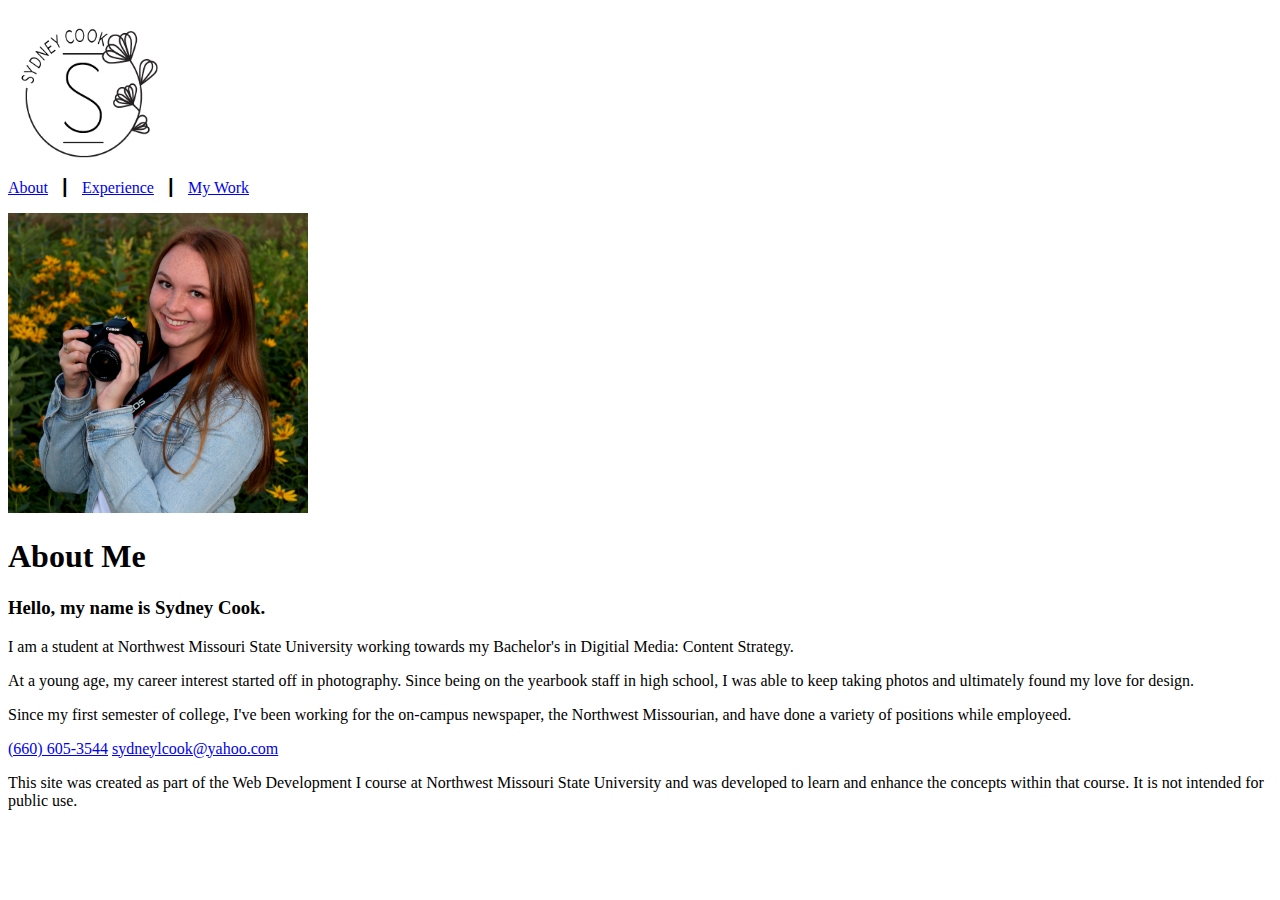
==== index.html @ 8c3eaa18 "Update index.html" ====
<!DOCTYPE html>
<html lang="en">
<head>
    <title>Sydney Cook</title>
    <meta charset="utf-8">
</head>
<body>
    <div id="container">
<!-- Use the header area for the website name or logo -->   
    <header>
    
    </header>
    
<!-- Use the nav area to add hyperlinks to other pages within the website -->   
    <nav> 
        <a href="index.html"><img src="images/web%20project%20logo.png" alt="sydney cook logo with name and flowers in circle shape" height="150" width="150"></a>
        <p><a href="index.html">About</a> &nbsp; &#9475; &nbsp;
        <a href="experience.html">Experience</a> &nbsp; &#9475; &nbsp;
        <a href="my%20work.html">My Work</a></p>
    </nav>
    
<!-- Use the main area to add the main content of the webpage -->       
    <main>
        <div id="about me">
            <img src="images/sydneywithcamera.jpg" alt="Sydney Cook holding a camera" height="300" width="300">
            <h1>About Me</h1>
            <h3>Hello, my name is Sydney Cook.</h3>
            <p>I am a student at Northwest Missouri State University working towards my Bachelor's in Digitial Media: Content Strategy.</p>
            <p>At a young age, my career interest started off in photography. Since being on the yearbook staff in high school, I was able to keep taking photos and ultimately found my love for design.</p>
            <p>Since my first semester of college, I've been working for the on-campus newspaper, the Northwest Missourian, and have done a variety of positions while employeed.</p>
        </div>
    </main>
    
<!-- Use the footer area to add webpage footer content -->   
    <footer>
        <a href="tel:6606053544">(660) 605-3544</a>
        <a href="mailto:sydneylcook@yahoo.com">sydneylcook@yahoo.com</a>
        <p>This site was created as part of the Web Development I course at Northwest Missouri State University and was developed to learn and enhance the concepts within that course. It is not intended for public use.</p>
    </footer>
    </div>
</body>
</html>
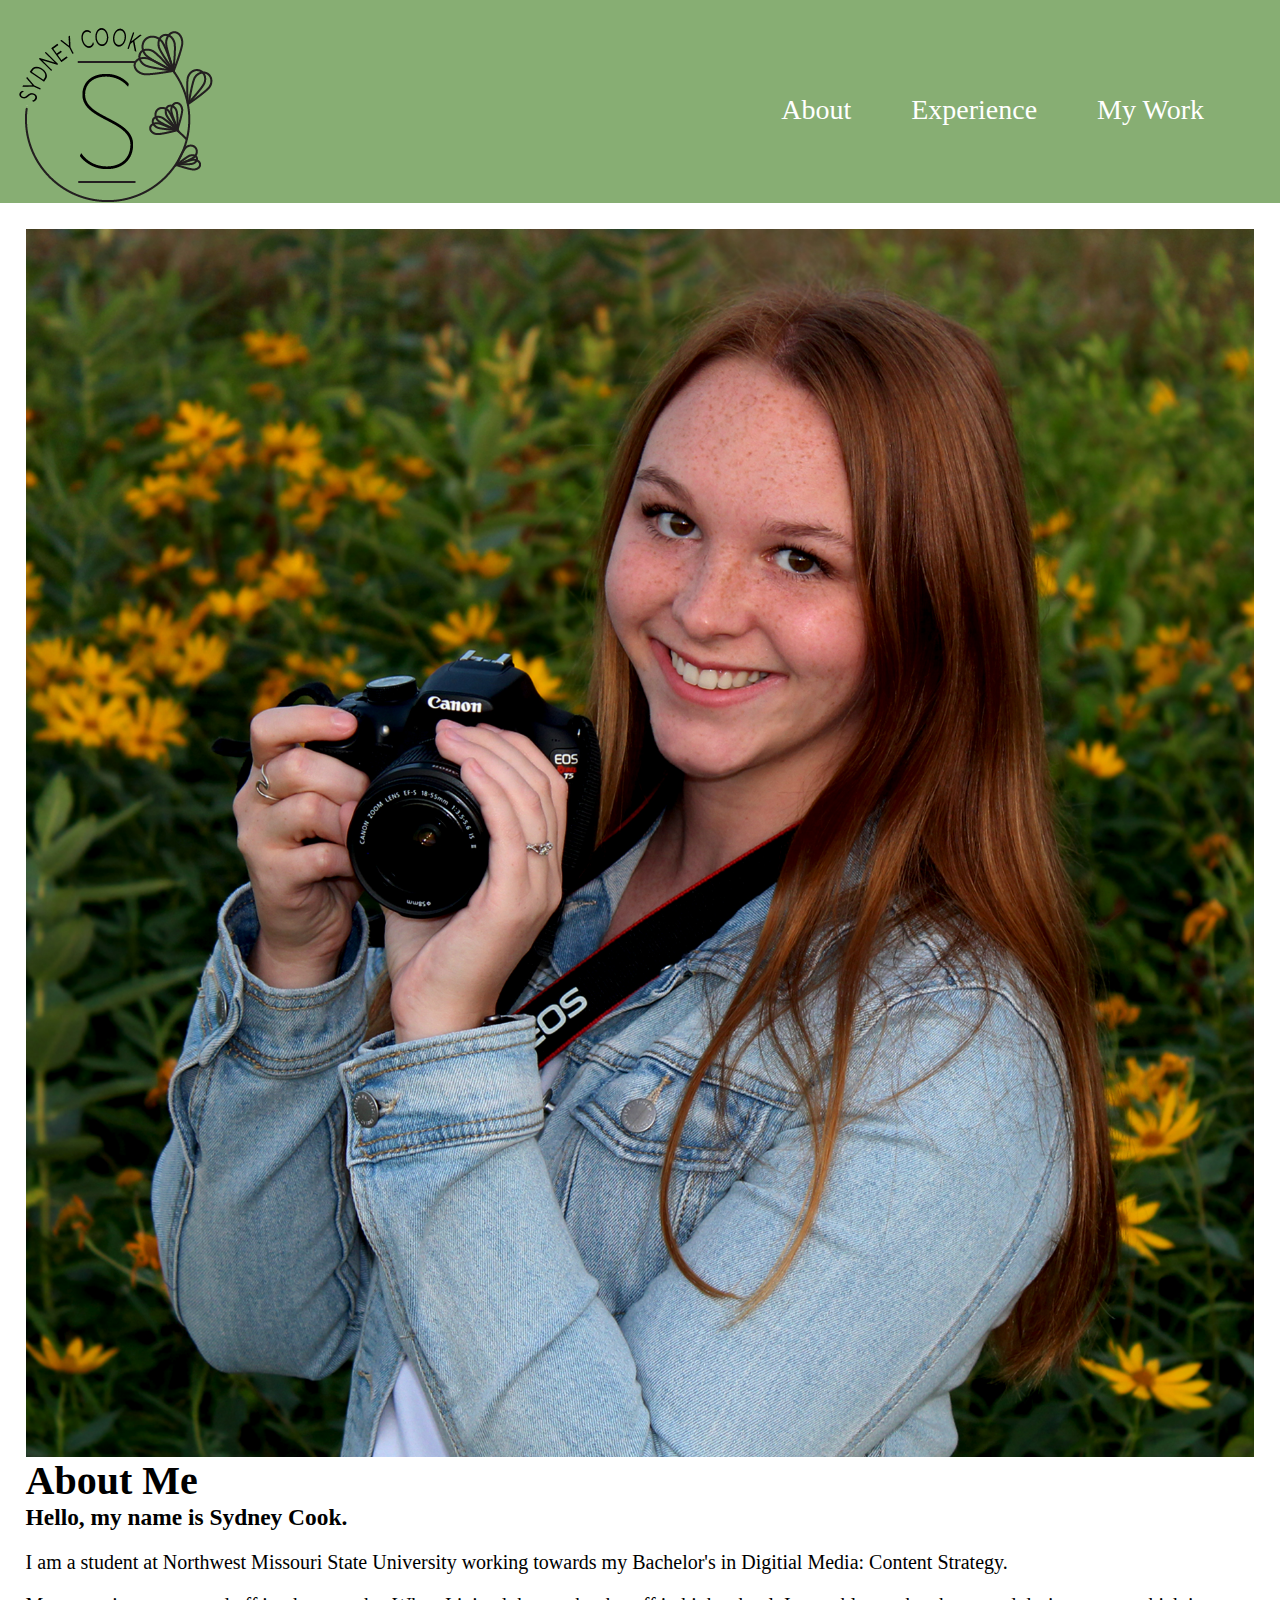
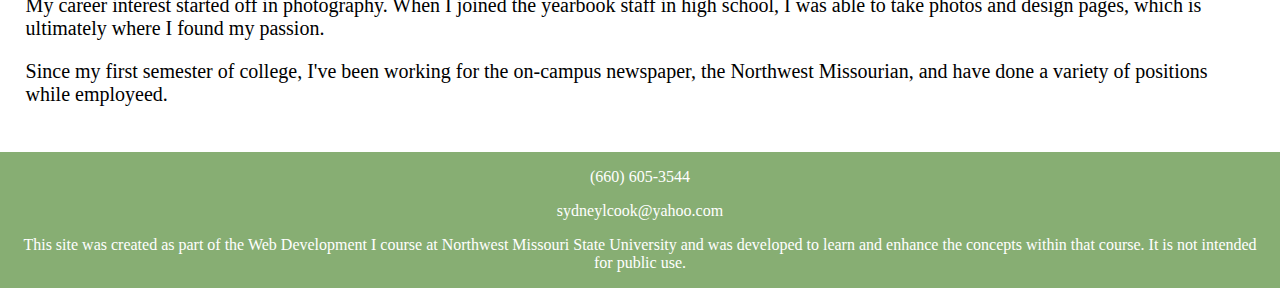
==== commit b3ec6ce7: "Update index.html" ====
--- a/index.html
+++ b/index.html
@@ -3,38 +3,42 @@
 <head>
     <title>Sydney Cook</title>
     <meta charset="utf-8">
+    <link rel="stylesheet" href="css/styles.css">
 </head>
 <body>
     <div id="container">
 <!-- Use the header area for the website name or logo -->   
     <header>
-    
+            <a href="index.html"><img src="images/web%20project%20logo.png" alt="sydney cook logo with name and flowers in circle shape"></a>
     </header>
     
 <!-- Use the nav area to add hyperlinks to other pages within the website -->   
-    <nav> 
-        <a href="index.html"><img src="images/web%20project%20logo.png" alt="sydney cook logo with name and flowers in circle shape" height="150" width="150"></a>
-        <p><a href="index.html">About</a> &nbsp; &#9475; &nbsp;
-        <a href="experience.html">Experience</a> &nbsp; &#9475; &nbsp;
-        <a href="my%20work.html">My Work</a></p>
+    <nav>
+        <ul>
+            <li><a href="index.html">About</a></li>
+            <li><a href="experience.html">Experience</a></li>
+            <li><a href="my%20work.html">My Work</a></li>
+        </ul>
     </nav>
     
 <!-- Use the main area to add the main content of the webpage -->       
     <main>
-        <div id="about me">
-            <img src="images/sydneywithcamera.jpg" alt="Sydney Cook holding a camera" height="300" width="300">
+        <div class="about me">
+            <img src="images/sydneywithcamera.jpg" alt="Sydney Cook holding a camera">
+        </div>
+        <div class="about me">
             <h1>About Me</h1>
             <h3>Hello, my name is Sydney Cook.</h3>
             <p>I am a student at Northwest Missouri State University working towards my Bachelor's in Digitial Media: Content Strategy.</p>
-            <p>At a young age, my career interest started off in photography. Since being on the yearbook staff in high school, I was able to keep taking photos and ultimately found my love for design.</p>
+            <p>My career interest started off in photography. When I joined the yearbook staff in high school, I was able to take photos and design pages, which is ultimately where I found my passion.</p>
             <p>Since my first semester of college, I've been working for the on-campus newspaper, the Northwest Missourian, and have done a variety of positions while employeed.</p>
         </div>
     </main>
     
 <!-- Use the footer area to add webpage footer content -->   
     <footer>
-        <a href="tel:6606053544">(660) 605-3544</a>
-        <a href="mailto:sydneylcook@yahoo.com">sydneylcook@yahoo.com</a>
+        <p><a href="tel:6606053544">(660) 605-3544</a></p>
+        <p><a href="mailto:sydneylcook@yahoo.com">sydneylcook@yahoo.com</a></p>
         <p>This site was created as part of the Web Development I course at Northwest Missouri State University and was developed to learn and enhance the concepts within that course. It is not intended for public use.</p>
     </footer>
     </div>
--- a/css/styles.css
+++ b/css/styles.css
@@ -0,0 +1,251 @@
+/*
+Author: Sydney Cook
+Date: 3-18-23
+File name: style.css 
+*/
+
+/* CSS Reset */
+body, header, nav, main, footer, h3, h1, div, img, ul {
+    margin: 0;
+    padding: 0;
+    border: 0;
+}
+
+/* Style rules for basic */
+body {
+    background-color: #87ae73;
+}
+
+img {
+    max-width: 100%;
+    display: block;
+}
+
+header {
+    width: 25%;
+    float: left;
+}
+
+nav {
+    width: 70%;
+    float: right;
+    margin: 5em 3em 0 0;
+}
+
+nav ul {
+    list-style-type: none;
+    margin: 0;
+    text-align: right;
+}
+
+nav li {
+    display: inline-block;
+    font-size: 1.75em;
+}
+
+nav li a {
+    display: block;
+    color:#fff;
+    text-align: center;
+    padding: 0.5em 1em;
+    text-decoration: none;
+}
+
+main {
+    clear: left;
+    background-color: #fff;
+    padding: 2%;
+    font-size: 1.25em;
+}
+
+footer p {
+    font-size: 1em;
+    text-align: center;
+    color: #fff;
+    padding: 0 1em;
+}
+
+footer p a {
+    color: #fff;
+    text-decoration: none;
+}
+
+
+
+
+
+
+
+
+/* Other stuff
+a:hover {
+  color: #FF00FF;
+}
+
+body {
+    background-color: #ccc;
+}
+
+.about me image {
+    align-content: left;
+}
+
+.container {
+    width: 80%;
+    margin: 0 auto;
+}
+
+.column {
+  float: left;
+  width: 31.33%;
+  margin: 0.5%
+}
+
+footer {
+  content: "";
+  display: table;
+  clear: both;
+}
+
+*/
+
+
+
+
+
+
+
+
+
+
+
+
+
+
+
+
+/* Could use later
+Style Rules for body and images
+body {
+  margin: 10px;
+}
+
+img {
+  max-width: 100%;
+  display: block;
+}
+
+Style rules for mobile viewport
+    Style rule for header
+header {
+  position: -webkit-sticky;
+  position: sticky;
+  top: 0;
+}
+
+header img {
+  margin: 0 auto;
+}
+
+Style rules for navigation area
+nav {
+  padding: 1%;
+  margin-bottom: 1%;
+}
+
+#about image {
+    align-content: center;
+}
+
+#navigation {
+  float: right;
+  text-align: center;
+}
+
+Show mobile class, hid tablet-desktop class
+.mobile {
+  display: block;
+}
+
+.tablet-desktop {
+  display: none;
+}
+
+Style rules for main content
+main {
+  background-color: #fff;
+  padding: 2%;
+  font-size: 1.15em;
+  font-family: 'Roboto Slab', serif;
+}
+
+.tel-link {
+  background-color: #404040;
+  padding: 2%;
+  margin: 0 auto;
+  width: 80%;
+  text-align: center;
+  border-radius: 5px;
+}
+
+.tel-link a {
+  color: #fff;
+  text-decoration: none;
+  font-size: 1.5em;
+  display: block;
+}
+
+Media Query for Desktop Viewport
+@media screen and (min-width: 1015px), print {
+ 
+    Desktop Viewport: Style rule for header
+    header {
+        width: 25%;
+        float: left;
+        padding-bottom: 0;
+    }
+    
+    Desktop Viewport: Style rules for nav area
+    nav {
+        float: right;
+        width: 70%;
+        margin: 4em 1em 0 0;
+    }
+    
+    nav ul {
+        text-align: right;
+    }
+    
+    nav li {
+        border: none;
+    }
+    
+    nav li a {
+        padding: 0.5em 1em;
+    }
+    
+    nav li a:hover {
+        color: #000;
+        background-color: #fff;
+    }
+    
+    Desktop Viewport: Style Rules for main content
+    main {
+        clear: left;
+    }
+    
+    main h1 {
+        font-size: 1.8em;
+    }
+ 
+    #weights, #cardio, #training {
+        width: 29%;
+        float: left;
+        margin: 0 2%;
+    }
+    
+    #exercises {
+        clear: left;
+    }
+    
+} */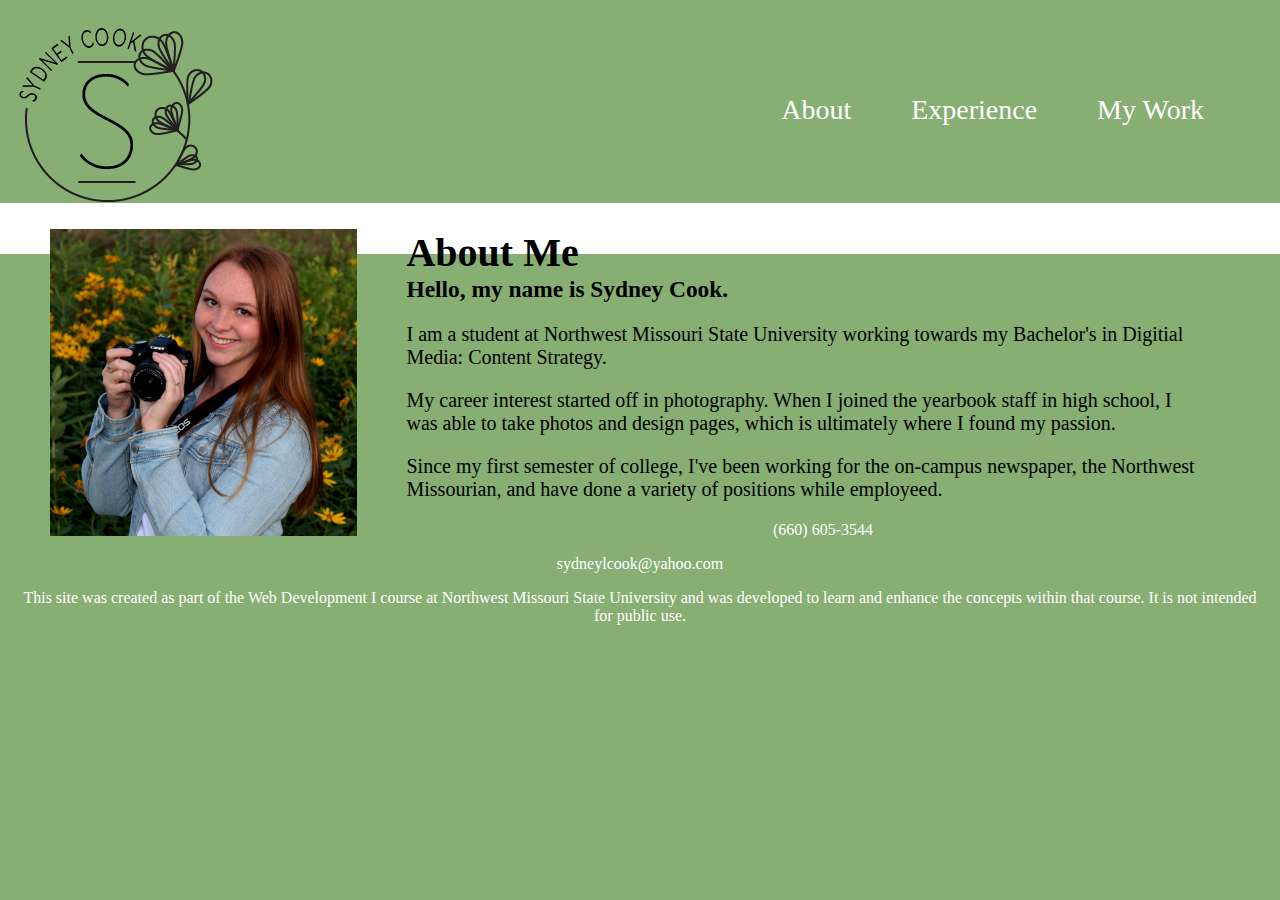
==== commit 74d60675: "Update index.html" ====
--- a/index.html
+++ b/index.html
@@ -23,10 +23,10 @@
     
 <!-- Use the main area to add the main content of the webpage -->       
     <main>
-        <div class="about me">
+        <div id="aboutmeimg">
             <img src="images/sydneywithcamera.jpg" alt="Sydney Cook holding a camera">
         </div>
-        <div class="about me">
+        <div id="aboutme">
             <h1>About Me</h1>
             <h3>Hello, my name is Sydney Cook.</h3>
             <p>I am a student at Northwest Missouri State University working towards my Bachelor's in Digitial Media: Content Strategy.</p>
--- a/css/styles.css
+++ b/css/styles.css
@@ -70,6 +70,28 @@
     text-decoration: none;
 }
 
+#addesigns, #newsdesigns, #photography {
+    width: 29%;
+    float: left;
+    margin: 0 2%;
+}
+
+#aboutmeimg {
+    width: 25%;
+    float: left;
+    margin: 0 2%;
+}
+
+#aboutme {
+    width: 65%;
+    float: left;
+    margin: 0 2%;
+}
+
+#pastwork {
+    text-align: center;
+    margin: 0 0 2% 0;
+}
 
 
 
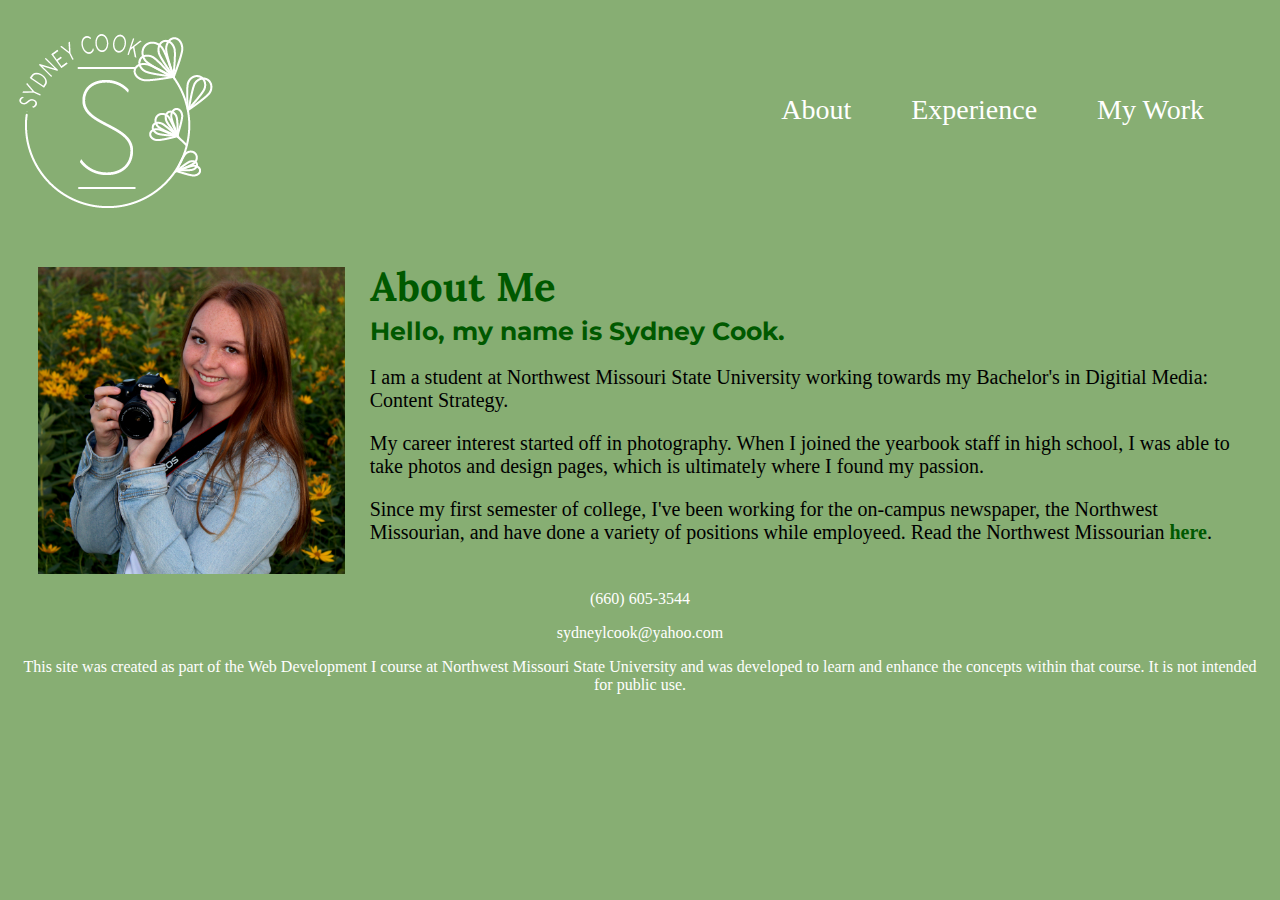
==== commit 0c21c3c9: "Update index.html" ====
--- a/index.html
+++ b/index.html
@@ -4,6 +4,7 @@
     <title>Sydney Cook</title>
     <meta charset="utf-8">
     <link rel="stylesheet" href="css/styles.css">
+    <link href="https://fonts.googleapis.com/css2?family=Lora&family=Montserrat:wght@300&display=swap" rel="stylesheet">
 </head>
 <body>
     <div id="container">
@@ -23,6 +24,7 @@
     
 <!-- Use the main area to add the main content of the webpage -->       
     <main>
+        <div class="main">
         <div id="aboutmeimg">
             <img src="images/sydneywithcamera.jpg" alt="Sydney Cook holding a camera">
         </div>
@@ -31,7 +33,8 @@
             <h3>Hello, my name is Sydney Cook.</h3>
             <p>I am a student at Northwest Missouri State University working towards my Bachelor's in Digitial Media: Content Strategy.</p>
             <p>My career interest started off in photography. When I joined the yearbook staff in high school, I was able to take photos and design pages, which is ultimately where I found my passion.</p>
-            <p>Since my first semester of college, I've been working for the on-campus newspaper, the Northwest Missourian, and have done a variety of positions while employeed.</p>
+            <p>Since my first semester of college, I've been working for the on-campus newspaper, the Northwest Missourian, and have done a variety of positions while employeed. Read the Northwest Missourian <a href="https://issuu.com/nwmissourian" target="_blank" class="external-link">here</a>.</p>
+        </div>
         </div>
     </main>
     
--- a/css/styles.css
+++ b/css/styles.css
@@ -5,13 +5,23 @@
 */
 
 /* CSS Reset */
-body, header, nav, main, footer, h3, h1, div, img, ul {
+body, header, nav, main, footer, h3, h1, div, img, ul, li {
     margin: 0;
     padding: 0;
     border: 0;
 }
 
 /* Style rules for basic */
+main {
+    clear: left;
+    padding: 2%;
+    font-size: 1.25em;
+}
+
+.main {
+    background-color: #fff;
+}
+
 body {
     background-color: #87ae73;
 }
@@ -19,11 +29,17 @@
 img {
     max-width: 100%;
     display: block;
+    margin-top: 2%;
 }
 
 header {
     width: 25%;
     float: left;
+    margin-bottom: 2%
+}
+
+a:hover {
+  color: #005900;
 }
 
 nav {
@@ -51,11 +67,22 @@
     text-decoration: none;
 }
 
-main {
-    clear: left;
-    background-color: #fff;
-    padding: 2%;
+h1 {
+    font-family: 'Lora', serif;
+    color: #005900;
+}
+
+h3 {
+    font-family: 'Montserrat', sans-serif;
+    color: #005900;
     font-size: 1.25em;
+    margin: 0.5% 0;
+}
+
+.external-link {
+    color: #005900;
+    font-weight: bold;
+    text-decoration: none;
 }
 
 footer p {
@@ -79,13 +106,29 @@
 #aboutmeimg {
     width: 25%;
     float: left;
-    margin: 0 2%;
+    margin: 0 1%;
 }
 
 #aboutme {
-    width: 65%;
+    width: 70%;
     float: left;
-    margin: 0 2%;
+    margin: 0 1%;
+}
+
+/* Clear floats after the columns */
+footer {
+  content: "";
+  display: table;
+  clear: both;
+}
+
+#experiencelist {
+    margin-left: 2%;
+}
+
+#experiencetitle {
+    text-align: center;
+    margin: 0 0 2% 0;
 }
 
 #pastwork {
@@ -93,6 +136,29 @@
     margin: 0 0 2% 0;
 }
 
+#education ul {
+    margin-bottom: 2%;
+}
+
+#experience ul {
+    margin-bottom: 2%;
+}
+
+#education li {
+    padding: 0.5% 1% 1% 0;
+    margin-left: 2%;
+}
+
+#experience li {
+    padding: 0.5% 1% 1% 0;
+    margin-left: 2%;
+}
+
+#accomplishments li {
+    padding: 0.5% 1% 1% 0;
+    margin-left: 2%;
+}
+
 
 
 
@@ -100,9 +166,6 @@
 
 
 /* Other stuff
-a:hover {
-  color: #FF00FF;
-}
 
 body {
     background-color: #ccc;
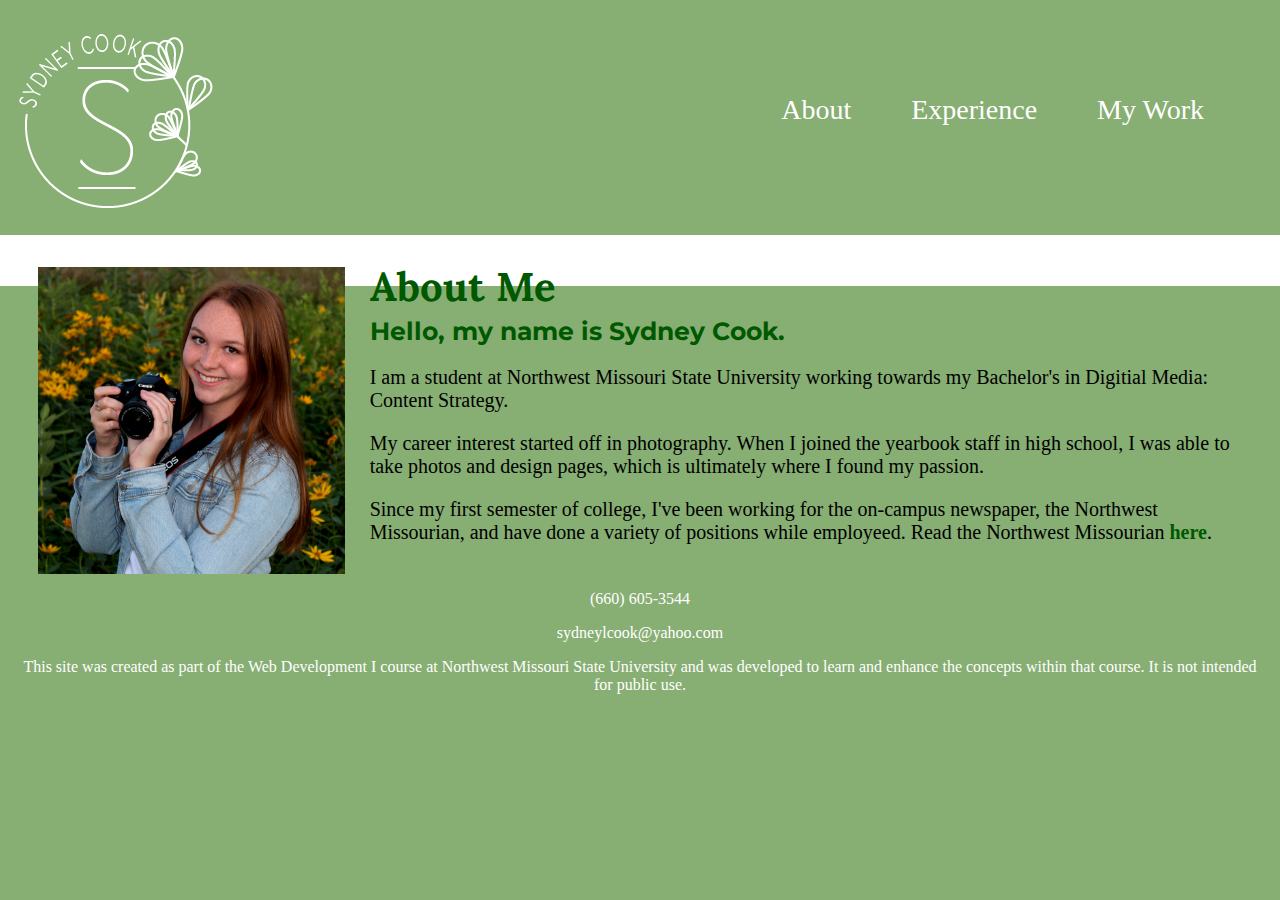
==== commit e141f531: "Update index.html" ====
--- a/index.html
+++ b/index.html
@@ -1,49 +1,50 @@
 <!DOCTYPE html>
 <html lang="en">
+
 <head>
     <title>Sydney Cook</title>
     <meta charset="utf-8">
     <link rel="stylesheet" href="css/styles.css">
     <link href="https://fonts.googleapis.com/css2?family=Lora&family=Montserrat:wght@300&display=swap" rel="stylesheet">
 </head>
+
 <body>
     <div id="container">
-<!-- Use the header area for the website name or logo -->   
-    <header>
+        <!-- Use the header area for the website name or logo -->
+        <header>
             <a href="index.html"><img src="images/web%20project%20logo.png" alt="sydney cook logo with name and flowers in circle shape"></a>
-    </header>
-    
-<!-- Use the nav area to add hyperlinks to other pages within the website -->   
-    <nav>
-        <ul>
-            <li><a href="index.html">About</a></li>
-            <li><a href="experience.html">Experience</a></li>
-            <li><a href="my%20work.html">My Work</a></li>
-        </ul>
-    </nav>
-    
-<!-- Use the main area to add the main content of the webpage -->       
-    <main>
-        <div class="main">
-        <div id="aboutmeimg">
-            <img src="images/sydneywithcamera.jpg" alt="Sydney Cook holding a camera">
-        </div>
-        <div id="aboutme">
-            <h1>About Me</h1>
-            <h3>Hello, my name is Sydney Cook.</h3>
-            <p>I am a student at Northwest Missouri State University working towards my Bachelor's in Digitial Media: Content Strategy.</p>
-            <p>My career interest started off in photography. When I joined the yearbook staff in high school, I was able to take photos and design pages, which is ultimately where I found my passion.</p>
-            <p>Since my first semester of college, I've been working for the on-campus newspaper, the Northwest Missourian, and have done a variety of positions while employeed. Read the Northwest Missourian <a href="https://issuu.com/nwmissourian" target="_blank" class="external-link">here</a>.</p>
-        </div>
-        </div>
-    </main>
-    
-<!-- Use the footer area to add webpage footer content -->   
-    <footer>
-        <p><a href="tel:6606053544">(660) 605-3544</a></p>
-        <p><a href="mailto:sydneylcook@yahoo.com">sydneylcook@yahoo.com</a></p>
-        <p>This site was created as part of the Web Development I course at Northwest Missouri State University and was developed to learn and enhance the concepts within that course. It is not intended for public use.</p>
-    </footer>
+        </header>
+
+        <!-- Use the nav area to add hyperlinks to other pages within the website -->
+        <nav>
+            <ul>
+                <li><a href="index.html">About</a></li>
+                <li><a href="experience.html">Experience</a></li>
+                <li><a href="my%20work.html">My Work</a></li>
+            </ul>
+        </nav>
+
+        <!-- Use the main area to add the main content of the webpage -->
+        <main>
+            <div id="aboutmeimg">
+                <img src="images/sydneywithcamera.jpg" alt="Sydney Cook holding a camera">
+            </div>
+            <div id="aboutme">
+                <h1>About Me</h1>
+                <h3>Hello, my name is Sydney Cook.</h3>
+                <p>I am a student at Northwest Missouri State University working towards my Bachelor's in Digitial Media: Content Strategy.</p>
+                <p>My career interest started off in photography. When I joined the yearbook staff in high school, I was able to take photos and design pages, which is ultimately where I found my passion.</p>
+                <p>Since my first semester of college, I've been working for the on-campus newspaper, the Northwest Missourian, and have done a variety of positions while employeed. Read the Northwest Missourian <a href="https://issuu.com/nwmissourian" target="_blank" class="external-link">here</a>.</p>
+            </div>
+        </main>
+
+        <!-- Use the footer area to add webpage footer content -->
+        <footer>
+            <p><a href="tel:6606053544">(660) 605-3544</a></p>
+            <p><a href="mailto:sydneylcook@yahoo.com">sydneylcook@yahoo.com</a></p>
+            <p>This site was created as part of the Web Development I course at Northwest Missouri State University and was developed to learn and enhance the concepts within that course. It is not intended for public use.</p>
+        </footer>
     </div>
 </body>
+
 </html>
--- a/css/styles.css
+++ b/css/styles.css
@@ -5,7 +5,17 @@
 */
 
 /* CSS Reset */
-body, header, nav, main, footer, h3, h1, div, img, ul, li {
+body,
+header,
+nav,
+main,
+footer,
+h3,
+h1,
+div,
+img,
+ul,
+li {
     margin: 0;
     padding: 0;
     border: 0;
@@ -13,13 +23,10 @@
 
 /* Style rules for basic */
 main {
+    background-color: #fff;
     clear: left;
     padding: 2%;
     font-size: 1.25em;
-}
-
-.main {
-    background-color: #fff;
 }
 
 body {
@@ -39,7 +46,7 @@
 }
 
 a:hover {
-  color: #005900;
+    color: #005900;
 }
 
 nav {
@@ -61,7 +68,7 @@
 
 nav li a {
     display: block;
-    color:#fff;
+    color: #fff;
     text-align: center;
     padding: 0.5em 1em;
     text-decoration: none;
@@ -97,7 +104,9 @@
     text-decoration: none;
 }
 
-#addesigns, #newsdesigns, #photography {
+#addesigns,
+#newsdesigns,
+#photography {
     width: 29%;
     float: left;
     margin: 0 2%;
@@ -117,9 +126,9 @@
 
 /* Clear floats after the columns */
 footer {
-  content: "";
-  display: table;
-  clear: both;
+    content: "";
+    display: table;
+    clear: both;
 }
 
 #experiencelist {
@@ -158,179 +167,3 @@
     padding: 0.5% 1% 1% 0;
     margin-left: 2%;
 }
-
-
-
-
-
-
-
-/* Other stuff
-
-body {
-    background-color: #ccc;
-}
-
-.about me image {
-    align-content: left;
-}
-
-.container {
-    width: 80%;
-    margin: 0 auto;
-}
-
-.column {
-  float: left;
-  width: 31.33%;
-  margin: 0.5%
-}
-
-footer {
-  content: "";
-  display: table;
-  clear: both;
-}
-
-*/
-
-
-
-
-
-
-
-
-
-
-
-
-
-
-
-
-/* Could use later
-Style Rules for body and images
-body {
-  margin: 10px;
-}
-
-img {
-  max-width: 100%;
-  display: block;
-}
-
-Style rules for mobile viewport
-    Style rule for header
-header {
-  position: -webkit-sticky;
-  position: sticky;
-  top: 0;
-}
-
-header img {
-  margin: 0 auto;
-}
-
-Style rules for navigation area
-nav {
-  padding: 1%;
-  margin-bottom: 1%;
-}
-
-#about image {
-    align-content: center;
-}
-
-#navigation {
-  float: right;
-  text-align: center;
-}
-
-Show mobile class, hid tablet-desktop class
-.mobile {
-  display: block;
-}
-
-.tablet-desktop {
-  display: none;
-}
-
-Style rules for main content
-main {
-  background-color: #fff;
-  padding: 2%;
-  font-size: 1.15em;
-  font-family: 'Roboto Slab', serif;
-}
-
-.tel-link {
-  background-color: #404040;
-  padding: 2%;
-  margin: 0 auto;
-  width: 80%;
-  text-align: center;
-  border-radius: 5px;
-}
-
-.tel-link a {
-  color: #fff;
-  text-decoration: none;
-  font-size: 1.5em;
-  display: block;
-}
-
-Media Query for Desktop Viewport
-@media screen and (min-width: 1015px), print {
- 
-    Desktop Viewport: Style rule for header
-    header {
-        width: 25%;
-        float: left;
-        padding-bottom: 0;
-    }
-    
-    Desktop Viewport: Style rules for nav area
-    nav {
-        float: right;
-        width: 70%;
-        margin: 4em 1em 0 0;
-    }
-    
-    nav ul {
-        text-align: right;
-    }
-    
-    nav li {
-        border: none;
-    }
-    
-    nav li a {
-        padding: 0.5em 1em;
-    }
-    
-    nav li a:hover {
-        color: #000;
-        background-color: #fff;
-    }
-    
-    Desktop Viewport: Style Rules for main content
-    main {
-        clear: left;
-    }
-    
-    main h1 {
-        font-size: 1.8em;
-    }
- 
-    #weights, #cardio, #training {
-        width: 29%;
-        float: left;
-        margin: 0 2%;
-    }
-    
-    #exercises {
-        clear: left;
-    }
-    
-} */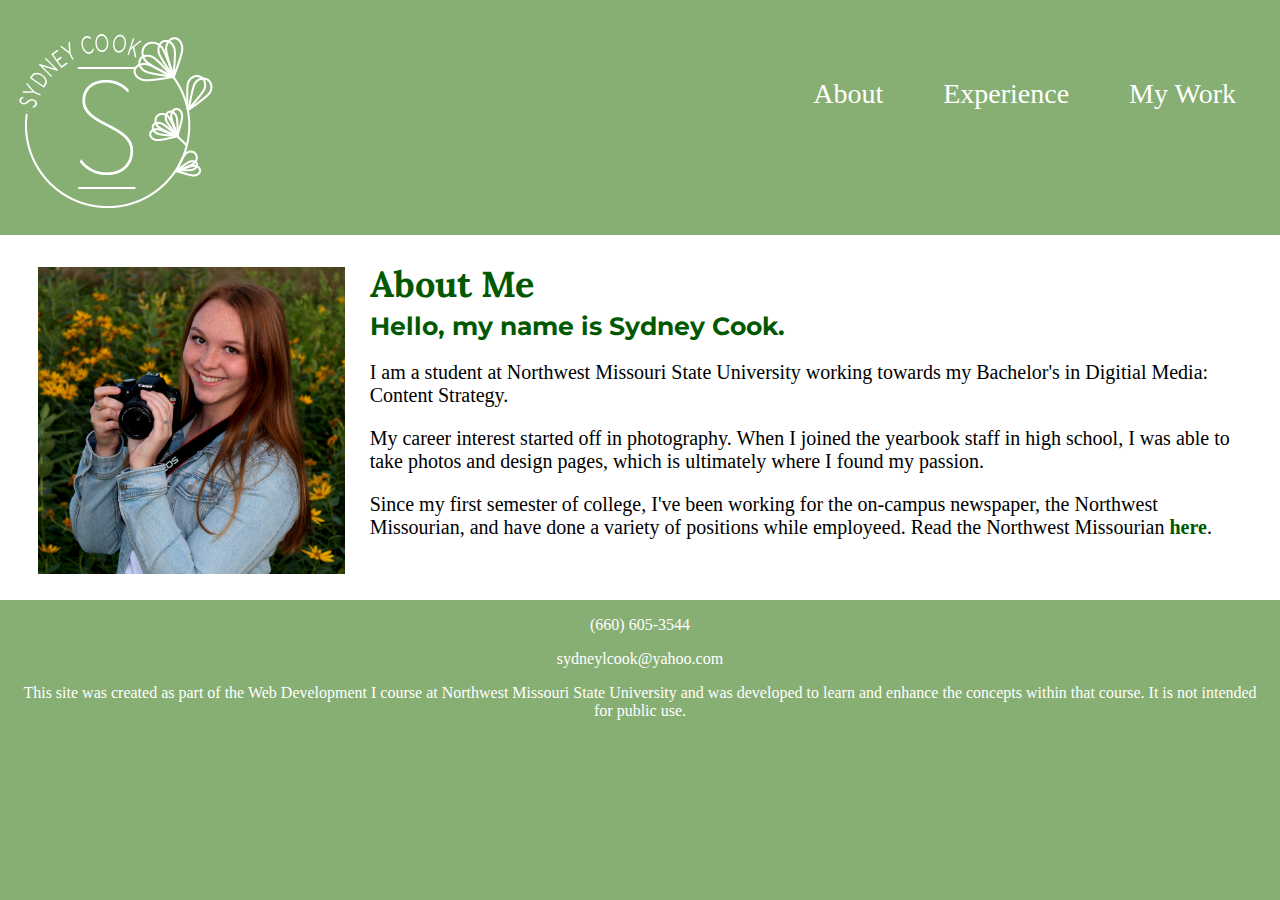
==== commit e6b5af08: "Update index.html" ====
--- a/index.html
+++ b/index.html
@@ -6,6 +6,7 @@
     <meta charset="utf-8">
     <link rel="stylesheet" href="css/styles.css">
     <link href="https://fonts.googleapis.com/css2?family=Lora&family=Montserrat:wght@300&display=swap" rel="stylesheet">
+    <meta name="viewport" content="width=device-width, initial-scale=1">
 </head>
 
 <body>
@@ -36,6 +37,7 @@
                 <p>My career interest started off in photography. When I joined the yearbook staff in high school, I was able to take photos and design pages, which is ultimately where I found my passion.</p>
                 <p>Since my first semester of college, I've been working for the on-campus newspaper, the Northwest Missourian, and have done a variety of positions while employeed. Read the Northwest Missourian <a href="https://issuu.com/nwmissourian" target="_blank" class="external-link">here</a>.</p>
             </div>
+            <div class="clear"></div>
         </main>
 
         <!-- Use the footer area to add webpage footer content -->
--- a/css/styles.css
+++ b/css/styles.css
@@ -1,7 +1,7 @@
 /*
 Author: Sydney Cook
-Date: 3-18-23
-File name: style.css 
+Date: 3-21-23
+File name: styles.css 
 */
 
 /* CSS Reset */
@@ -21,7 +21,8 @@
     border: 0;
 }
 
-/* Style rules for basic */
+/* Begin style rules for desktop viewport */
+/* Style rules for main, body, img, header, and hover */
 main {
     background-color: #fff;
     clear: left;
@@ -49,6 +50,8 @@
     color: #005900;
 }
 
+
+/* Style rules for navigation */
 nav {
     width: 70%;
     float: right;
@@ -74,6 +77,7 @@
     text-decoration: none;
 }
 
+/* Style rules for header fonts */
 h1 {
     font-family: 'Lora', serif;
     color: #005900;
@@ -92,6 +96,7 @@
     text-decoration: none;
 }
 
+/* Style rules for footer */
 footer p {
     font-size: 1em;
     text-align: center;
@@ -104,6 +109,7 @@
     text-decoration: none;
 }
 
+/* Style rules for my work page */
 #addesigns,
 #newsdesigns,
 #photography {
@@ -112,6 +118,7 @@
     margin: 0 2%;
 }
 
+/* Style rules for about page */
 #aboutmeimg {
     width: 25%;
     float: left;
@@ -122,6 +129,10 @@
     width: 70%;
     float: left;
     margin: 0 1%;
+}
+
+.clear {
+    clear: both;
 }
 
 /* Clear floats after the columns */
@@ -131,6 +142,7 @@
     clear: both;
 }
 
+/* Style rules for experience page */
 #experiencelist {
     margin-left: 2%;
 }
@@ -167,3 +179,84 @@
     padding: 0.5% 1% 1% 0;
     margin-left: 2%;
 }
+
+/* Begin style rules for mobile viewport
+header {
+    position: -webkit-sticky;
+    position: sticky;
+    top: 0;
+    background-color: #87ae73;
+    height: 190px;
+}
+
+header img {
+    margin: 0 auto;
+}
+
+
+nav {
+    padding: 1%;
+    margin-bottom: 1%;
+}
+
+nav ul {
+    list-style-type: none;
+    text-align: center;
+}
+
+nav li {
+    font-size: 1.5em; 
+    font-family: 'Lora', serif;
+    border-top: 1px solid #fff;
+}
+
+nav li:first-child {
+    border-top: none;
+}
+
+nav li a {
+    display: block;
+    color: #fff;
+    padding: 0.5em 1em;
+    text-decoration: none;
+}
+*/
+
+/* Media Query for Desktop Viewport */
+@media screen and (min-width: 769px) {
+    
+    /* Desktop Viewport: Style rule for header */
+    header {
+        width: 25%;
+        float: left;
+        padding-bottom: 0;
+    }
+    
+    /* Desktop Viewport: Style rule for navigation */
+    nav {
+        float: right;
+        width: 70%;
+        margin: 4em 1em 0 0; 
+    }
+    
+    nav ul {
+        text-align: right;
+    }
+    
+    nav li {
+        border: none;
+    }
+    
+    nav li a {
+        padding: 0.5em 1em;
+    }
+    
+    /* Desktop Viewport: Style rules for main */
+    main {
+        clear: left;
+    }
+    
+    main h1 {
+        font-size: 1.8em;
+    }
+}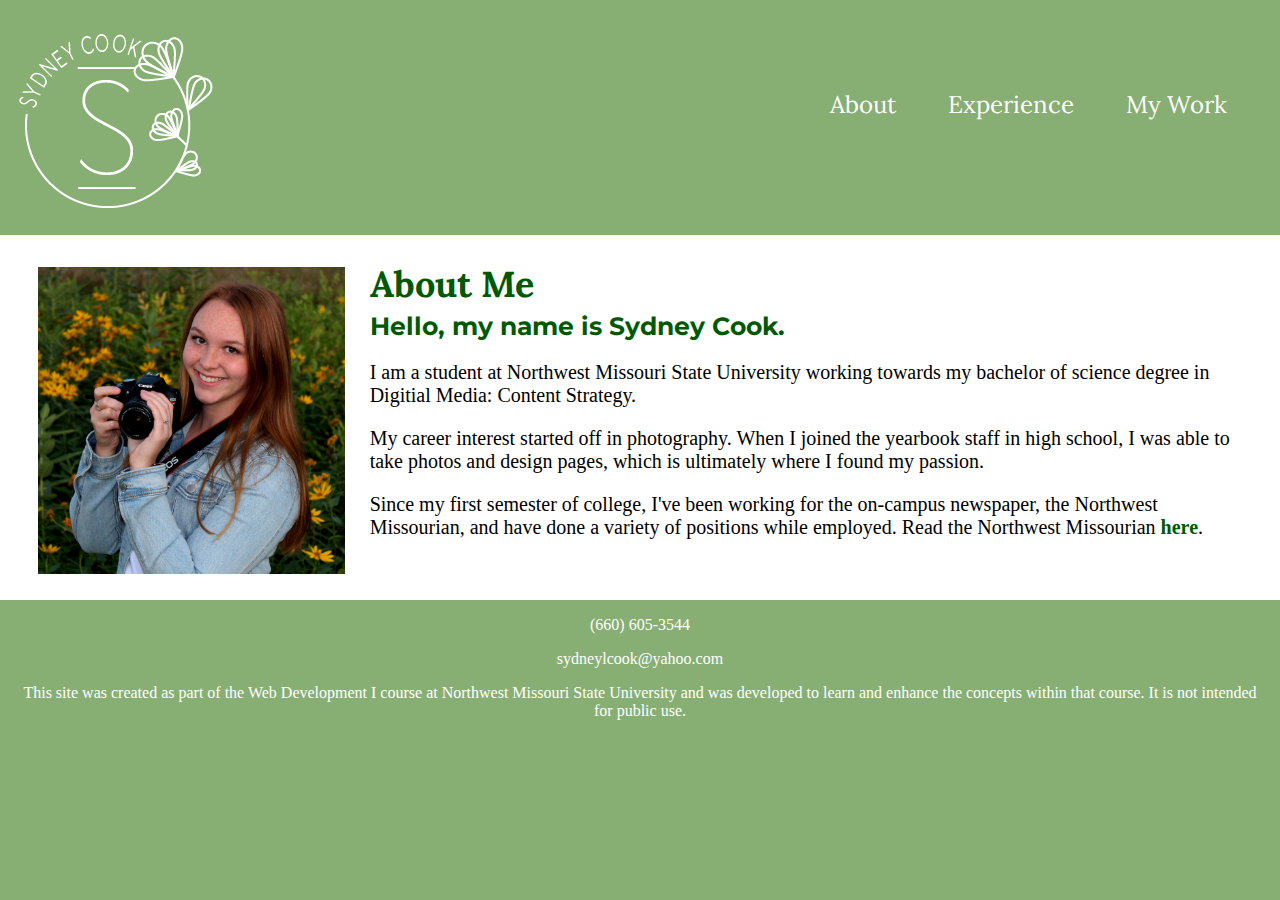
==== commit cd53d92e: "Update index.html" ====
--- a/index.html
+++ b/index.html
@@ -33,9 +33,9 @@
             <div id="aboutme">
                 <h1>About Me</h1>
                 <h3>Hello, my name is Sydney Cook.</h3>
-                <p>I am a student at Northwest Missouri State University working towards my Bachelor's in Digitial Media: Content Strategy.</p>
+                <p>I am a student at Northwest Missouri State University working towards my bachelor of science degree in Digitial Media: Content Strategy.</p>
                 <p>My career interest started off in photography. When I joined the yearbook staff in high school, I was able to take photos and design pages, which is ultimately where I found my passion.</p>
-                <p>Since my first semester of college, I've been working for the on-campus newspaper, the Northwest Missourian, and have done a variety of positions while employeed. Read the Northwest Missourian <a href="https://issuu.com/nwmissourian" target="_blank" class="external-link">here</a>.</p>
+                <p>Since my first semester of college, I've been working for the on-campus newspaper, the Northwest Missourian, and have done a variety of positions while employed. Read the Northwest Missourian <a href="https://issuu.com/nwmissourian" target="_blank" class="external-link">here</a>.</p>
             </div>
             <div class="clear"></div>
         </main>
--- a/css/styles.css
+++ b/css/styles.css
@@ -22,7 +22,7 @@
 }
 
 /* Begin style rules for desktop viewport */
-/* Style rules for main, body, img, header, and hover */
+/* Style rules for main, body, img, and header */
 main {
     background-color: #fff;
     clear: left;
@@ -46,10 +46,14 @@
     margin-bottom: 2%
 }
 
+/* Style rules for hover links */
 a:hover {
     color: #005900;
 }
 
+.external-link:hover {
+    color: #87ae73;
+}
 
 /* Style rules for navigation */
 nav {
@@ -100,6 +104,7 @@
 footer p {
     font-size: 1em;
     text-align: center;
+    align-content: center;
     color: #fff;
     padding: 0 1em;
 }
@@ -138,7 +143,6 @@
 /* Clear floats after the columns */
 footer {
     content: "";
-    display: table;
     clear: both;
 }
 
@@ -180,20 +184,8 @@
     margin-left: 2%;
 }
 
-/* Begin style rules for mobile viewport
-header {
-    position: -webkit-sticky;
-    position: sticky;
-    top: 0;
-    background-color: #87ae73;
-    height: 190px;
-}
-
-header img {
-    margin: 0 auto;
-}
-
-
+/* Begin style rules for mobile viewport */
+/* Style rules for navigation */
 nav {
     padding: 1%;
     margin-bottom: 1%;
@@ -220,7 +212,6 @@
     padding: 0.5em 1em;
     text-decoration: none;
 }
-*/
 
 /* Media Query for Desktop Viewport */
 @media screen and (min-width: 769px) {
@@ -259,4 +250,5 @@
     main h1 {
         font-size: 1.8em;
     }
-}+}
+
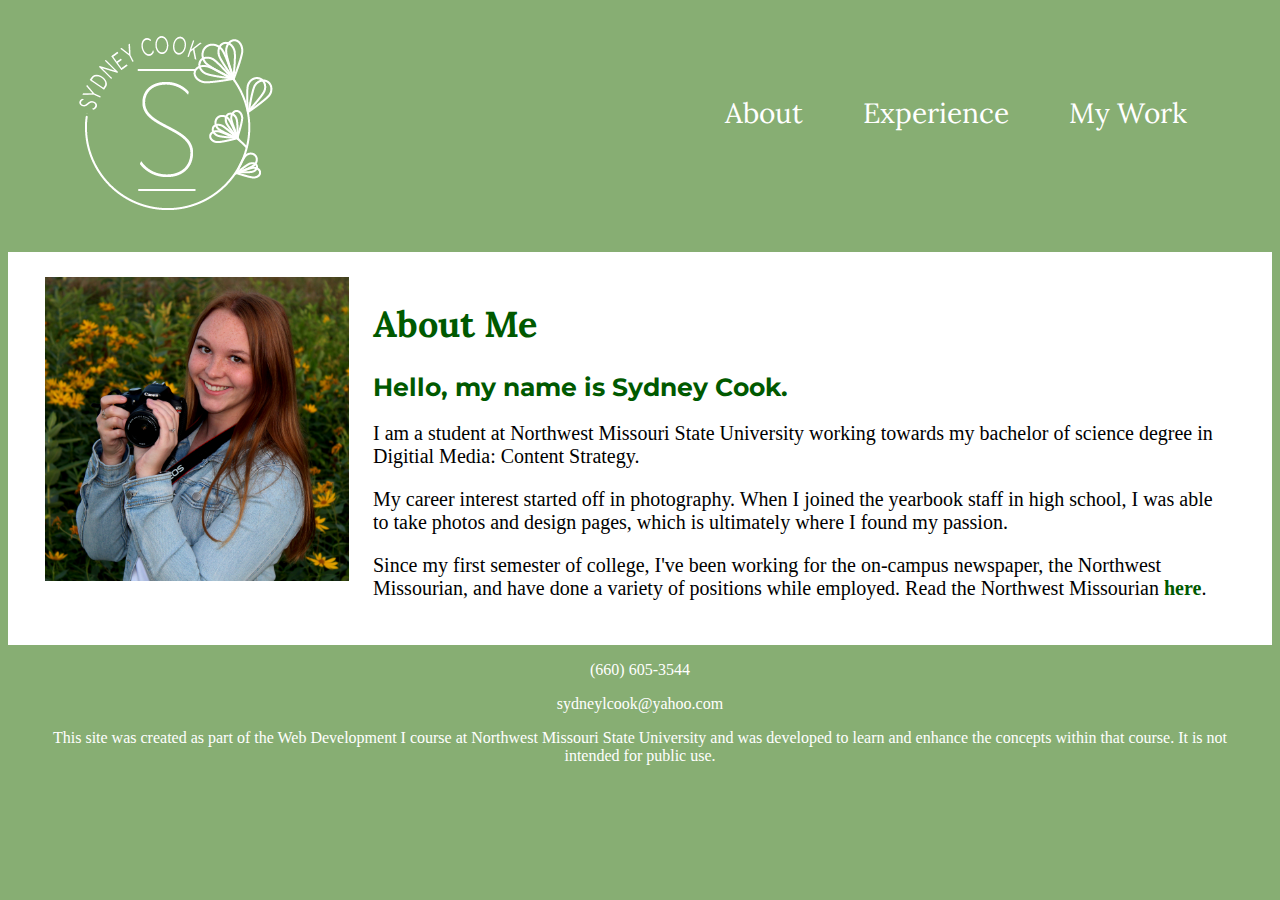
==== commit f3e83acb: "Update index.html" ====
--- a/index.html
+++ b/index.html
@@ -31,8 +31,8 @@
                 <img src="images/sydneywithcamera.jpg" alt="Sydney Cook holding a camera">
             </div>
             <div id="aboutme">
-                <h1>About Me</h1>
-                <h3>Hello, my name is Sydney Cook.</h3>
+                <div id="aboutmetitle"><h1>About Me</h1></div>
+                <div id="nameintro"><h3>Hello, my name is Sydney Cook.</h3></div>
                 <p>I am a student at Northwest Missouri State University working towards my bachelor of science degree in Digitial Media: Content Strategy.</p>
                 <p>My career interest started off in photography. When I joined the yearbook staff in high school, I was able to take photos and design pages, which is ultimately where I found my passion.</p>
                 <p>Since my first semester of college, I've been working for the on-campus newspaper, the Northwest Missourian, and have done a variety of positions while employed. Read the Northwest Missourian <a href="https://issuu.com/nwmissourian" target="_blank" class="external-link">here</a>.</p>
--- a/css/styles.css
+++ b/css/styles.css
@@ -14,20 +14,19 @@
 h1,
 div,
 img,
-ul,
-li {
+ {
     margin: 0;
     padding: 0;
     border: 0;
 }
 
-/* Begin style rules for desktop viewport */
 /* Style rules for main, body, img, and header */
 main {
     background-color: #fff;
     clear: left;
+    font-size: 1.25em;
     padding: 2%;
-    font-size: 1.25em;
+    word-wrap: break-word;
 }
 
 body {
@@ -37,13 +36,6 @@
 img {
     max-width: 100%;
     display: block;
-    margin-top: 2%;
-}
-
-header {
-    width: 25%;
-    float: left;
-    margin-bottom: 2%
 }
 
 /* Style rules for hover links */
@@ -53,32 +45,6 @@
 
 .external-link:hover {
     color: #87ae73;
-}
-
-/* Style rules for navigation */
-nav {
-    width: 70%;
-    float: right;
-    margin: 5em 3em 0 0;
-}
-
-nav ul {
-    list-style-type: none;
-    margin: 0;
-    text-align: right;
-}
-
-nav li {
-    display: inline-block;
-    font-size: 1.75em;
-}
-
-nav li a {
-    display: block;
-    color: #fff;
-    text-align: center;
-    padding: 0.5em 1em;
-    text-decoration: none;
 }
 
 /* Style rules for header fonts */
@@ -100,6 +66,22 @@
     text-decoration: none;
 }
 
+#aboutmetitle {
+    text-align: center;
+}
+
+#nameintro {
+    text-align: center;
+}
+
+#experiencetitle {
+    text-align: center;
+}
+
+#pastwork {
+    text-align: center;
+}
+
 /* Style rules for footer */
 footer p {
     font-size: 1em;
@@ -114,90 +96,37 @@
     text-decoration: none;
 }
 
-/* Style rules for my work page */
-#addesigns,
-#newsdesigns,
-#photography {
-    width: 29%;
-    float: left;
-    margin: 0 2%;
-}
-
-/* Style rules for about page */
-#aboutmeimg {
-    width: 25%;
-    float: left;
-    margin: 0 1%;
-}
-
-#aboutme {
-    width: 70%;
-    float: left;
-    margin: 0 1%;
-}
-
-.clear {
-    clear: both;
-}
-
-/* Clear floats after the columns */
-footer {
-    content: "";
-    clear: both;
-}
-
-/* Style rules for experience page */
-#experiencelist {
-    margin-left: 2%;
-}
-
-#experiencetitle {
-    text-align: center;
-    margin: 0 0 2% 0;
-}
-
-#pastwork {
-    text-align: center;
-    margin: 0 0 2% 0;
-}
-
-#education ul {
+/* Begin style rules for mobile viewport */
+/* Style rules for header */
+header {
     margin-bottom: 2%;
-}
-
-#experience ul {
-    margin-bottom: 2%;
-}
-
-#education li {
-    padding: 0.5% 1% 1% 0;
-    margin-left: 2%;
-}
-
-#experience li {
-    padding: 0.5% 1% 1% 0;
-    margin-left: 2%;
-}
-
-#accomplishments li {
-    padding: 0.5% 1% 1% 0;
-    margin-left: 2%;
-}
-
-/* Begin style rules for mobile viewport */
+    position: -webkit-sticky;
+    position: sticky;
+    top: 0;
+    background-color: #87ae73;
+}
+
+header img {
+    margin: 0 auto;
+    padding-bottom: 5%;
+}
+
 /* Style rules for navigation */
 nav {
     padding: 1%;
     margin-bottom: 1%;
+    background-color: #87ae73;
 }
 
 nav ul {
     list-style-type: none;
     text-align: center;
+    padding: 0;
+    border: 0;
 }
 
 nav li {
-    font-size: 1.5em; 
+    font-size: 1.5em;
     font-family: 'Lora', serif;
     border-top: 1px solid #fff;
 }
@@ -214,41 +143,136 @@
 }
 
 /* Media Query for Desktop Viewport */
-@media screen and (min-width: 769px) {
-    
+@media screen and (min-width: 1015px) {
+
     /* Desktop Viewport: Style rule for header */
     header {
         width: 25%;
         float: left;
-        padding-bottom: 0;
-    }
-    
+        padding-top: 0;
+        margin: 0 auto;
+        padding-bottom: 2%;
+        position: static;
+    }
+
     /* Desktop Viewport: Style rule for navigation */
     nav {
         float: right;
         width: 70%;
-        margin: 4em 1em 0 0; 
-    }
-    
+        /* margin: 4em 1em 0 0; */
+    }
+
     nav ul {
         text-align: right;
-    }
-    
+        list-style-type: none;
+        padding: 5%;
+        border: 0;
+    }
+
     nav li {
-        border: none;
-    }
-    
+        border: 0;
+        padding: 0;
+        display: inline-block;
+        font-size: 1.75em;
+    }
+
     nav li a {
         padding: 0.5em 1em;
-    }
-    
+        display: block;
+        color: #fff;
+        text-align: center;
+        text-decoration: none;
+    }
+
     /* Desktop Viewport: Style rules for main */
     main {
         clear: left;
-    }
-    
+        margin: 0 auto;
+    }
+
     main h1 {
         font-size: 1.8em;
     }
-}
-
+
+    /* Style rules for about page */
+    #aboutmetitle {
+        text-align: left;
+    }
+    
+    #nameintro {
+        text-align: left;
+    }
+    
+    #aboutmeimg {
+        width: 25%;
+        float: left;
+        margin: 0 1%;
+    }
+    
+    #aboutmetitle {
+        text-align: left;
+    }
+
+    #aboutme {
+        width: 70%;
+        float: left;
+        margin: 0 1%;
+    }
+
+    .clear {
+        clear: both;
+    }
+
+    /* Clear floats after the columns */
+    footer {
+        content: "";
+        clear: both;
+    }
+
+    /* Style rules for experience page */
+    #experiencelist {
+        margin-left: 2%;
+    }
+
+    #experiencetitle {
+        text-align: center;
+        margin: 0 0 2% 0;
+    }
+
+    #education ul {
+        margin-bottom: 2%;
+    }
+
+    #experience ul {
+        margin-bottom: 2%;
+    }
+
+    #education li {
+        padding: 0.5% 1% 1% 0;
+        margin-left: 2%;
+    }
+
+    #experience li {
+        padding: 0.5% 1% 1% 0;
+        margin-left: 2%;
+    }
+
+    #accomplishments li {
+        padding: 0.5% 1% 1% 0;
+        margin-left: 2%;
+    }
+    
+    /* Style rules for my work page */
+    #pastwork {
+        text-align: center;
+        margin: 0 0 2% 0;
+    }
+    
+    #addesigns,
+    #newsdesigns,
+    #photography {
+        width: 29%;
+        float: left;
+        margin: 0 2%;
+    }
+}
